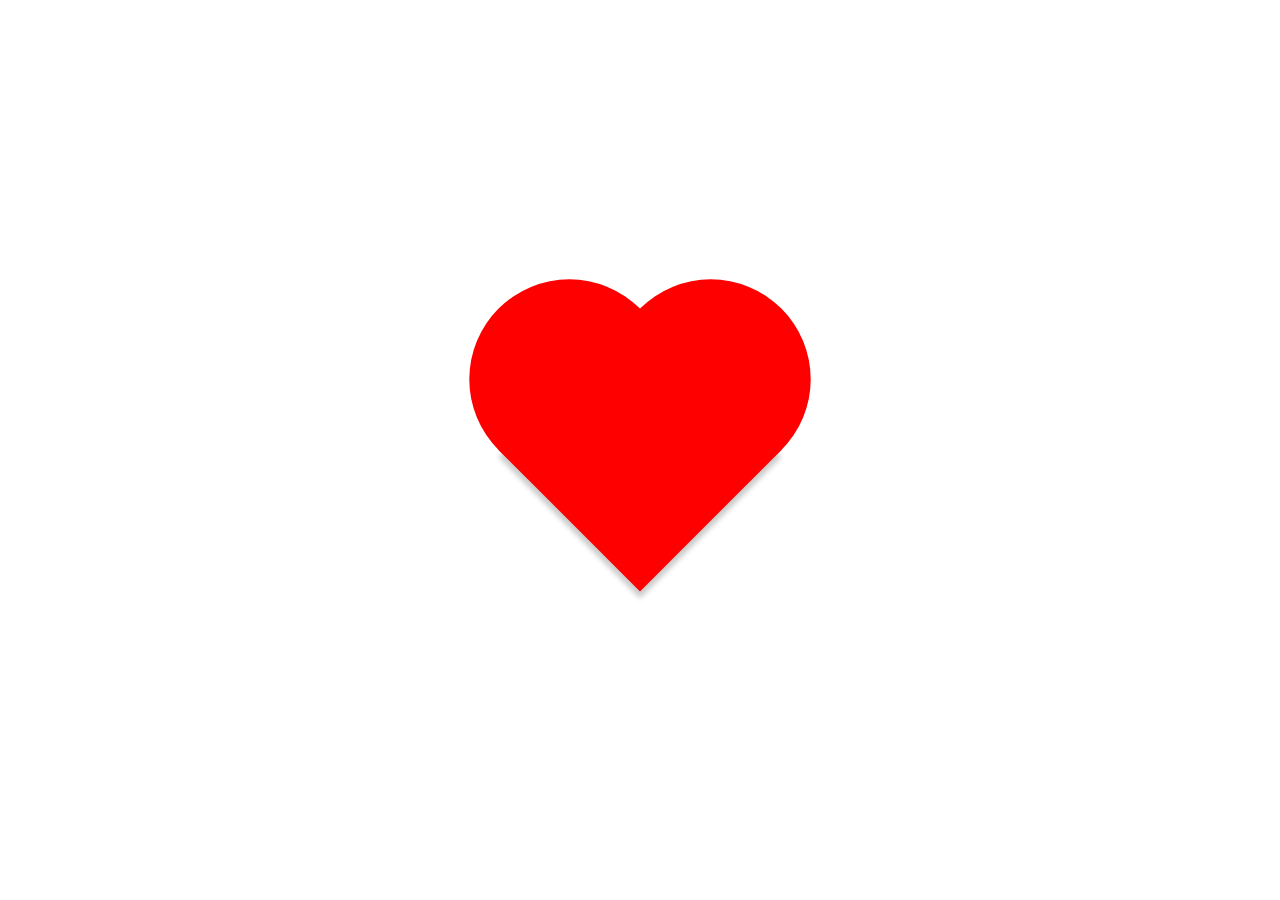
==== html/01-hot-heart.html @ 4eeeb6d1 "首页调整" ====
<!DOCTYPE html>
<html lang="en">
<head>
    <meta charset="UTF-8">
    <meta http-equiv="X-UA-Compatible" content="IE=edge">
    <meta name="viewport" content="width=device-width, initial-scale=1.0">
    <title>心跳</title>
    <link rel="stylesheet" href="../css/01-hot-heart.css">
</head>
<body>
    <div class="box"></div>
    <script src="../js/01-hot-heart.js"></script>
</body>
</html>
---- css/01-hot-heart.css ----
body, html {
    display: flex;
    align-items: center;
    justify-content: center;
    height: 100vh;
}

.box {
    height: 200px;
    width: 200px;
    position: relative;
    transform: rotate(45deg);
    background-color: red;
    animation: hert linear 2s infinite;
    box-shadow: 5px 5px 5px #ccc;
}

.box:before, .box:after {
    content: '';
    width: 200px;
    height: 200px;
    border-radius: 50%;
    position: absolute;
    left: -100px;
    background-color: red;
}

.box:after {
    left: 0;
    top: -100px;
}

@keyframes hert {
    0% {
        transform: rotate(45deg) scale(1);
    }

    15% {
        transform: rotate(45deg) scale(0.7);
    }

    25% {
        transform: rotate(45deg) scale(1);
    }

    40% {
        transform: rotate(45deg) scale(0.7);
    }

    50% {
        transform: rotate(45deg) scale(1);
    }

    75% {
        transform: rotate(45deg) scale(1.3);
    }

    100% {
        transform: rotate(45deg) scale(1);
    }
}
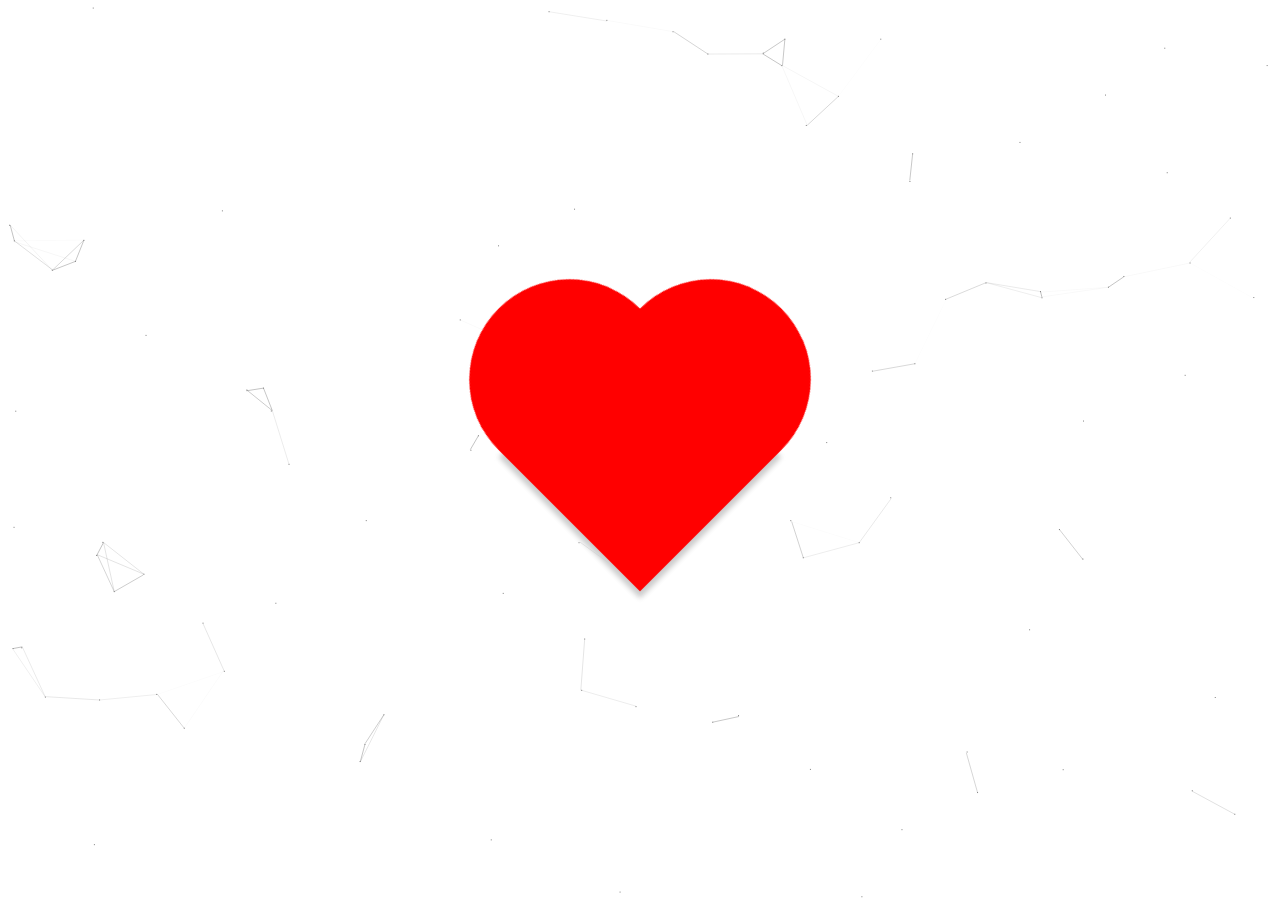
==== commit e8fbab82: "添加鼠标特效" ====
--- a/html/01-hot-heart.html
+++ b/html/01-hot-heart.html
@@ -5,10 +5,13 @@
     <meta http-equiv="X-UA-Compatible" content="IE=edge">
     <meta name="viewport" content="width=device-width, initial-scale=1.0">
     <title>心跳</title>
+    <link rel="stylesheet" href="../css/reset.css">
     <link rel="stylesheet" href="../css/01-hot-heart.css">
+    <link rel="icon" href="../images/icons/heart.png">
 </head>
 <body>
     <div class="box"></div>
     <script src="../js/01-hot-heart.js"></script>
+    <script src="../js/canvas.js"></script>
 </body>
 </html>